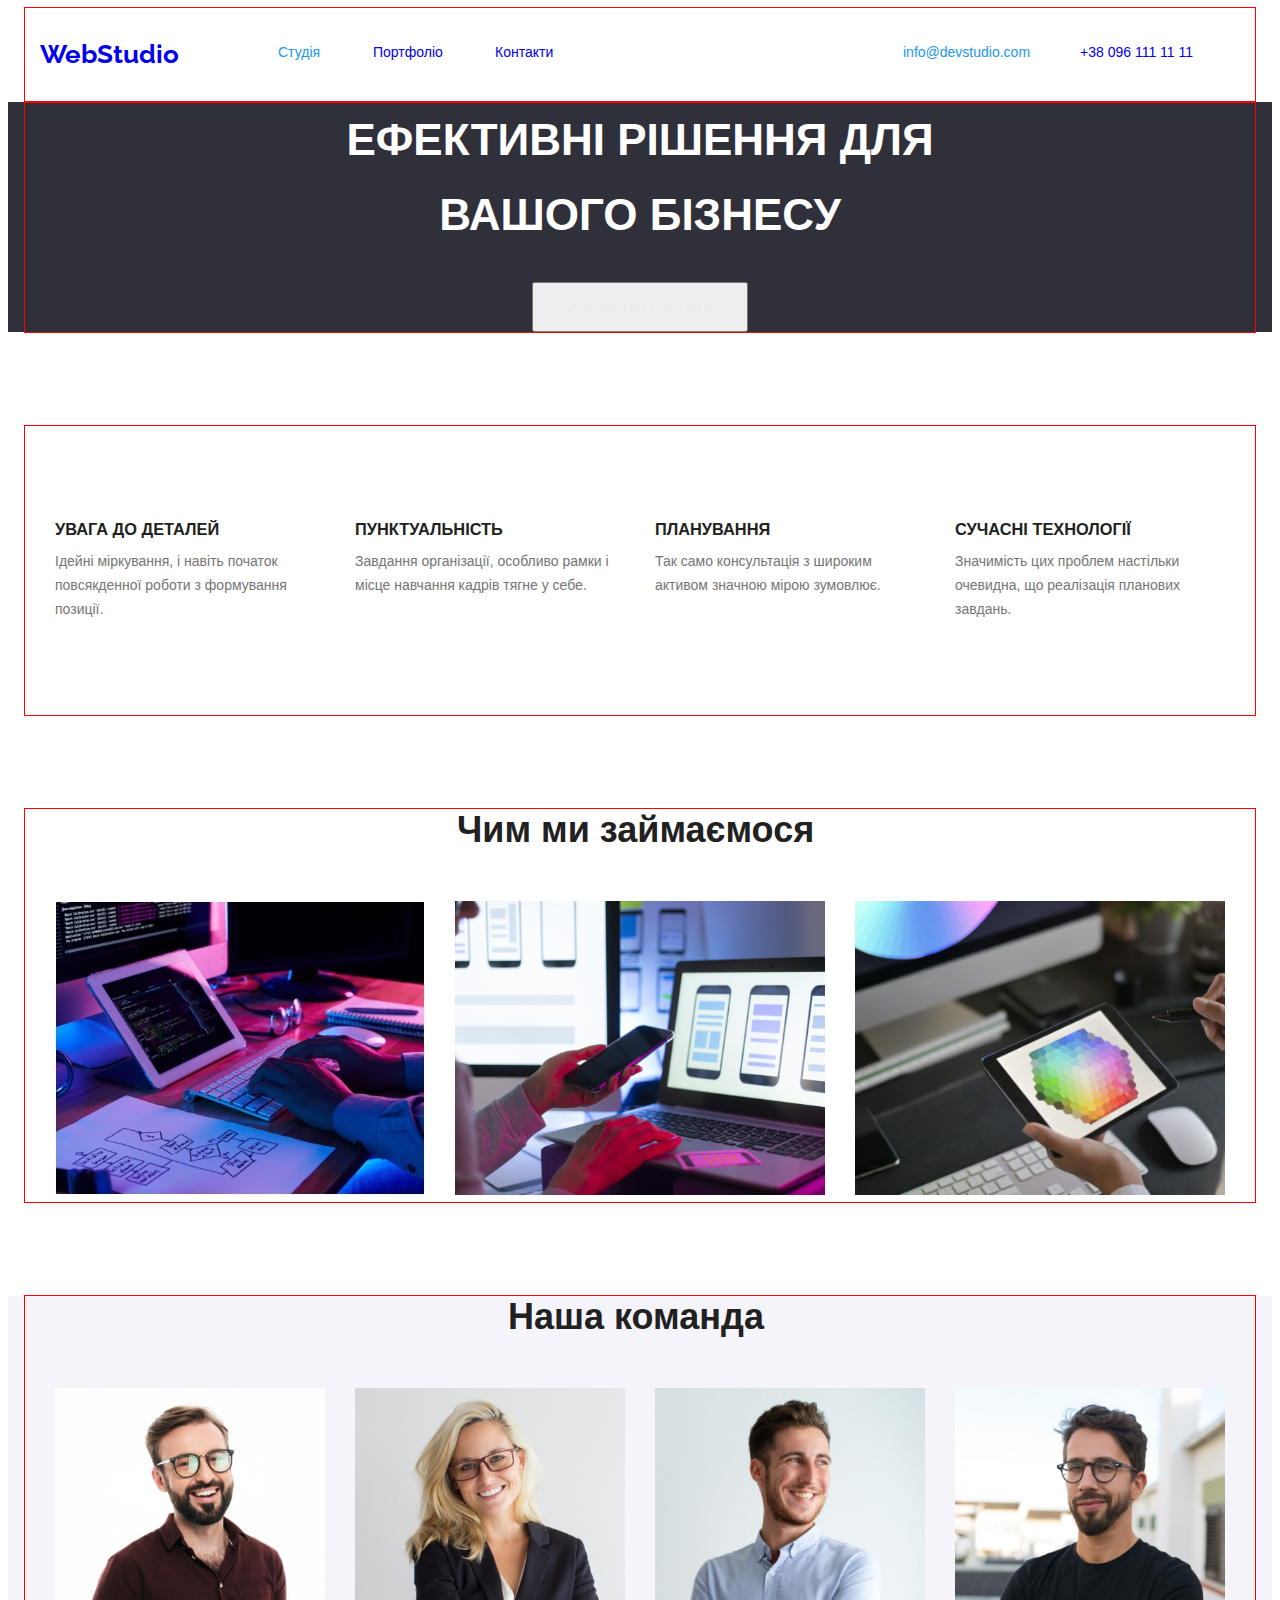
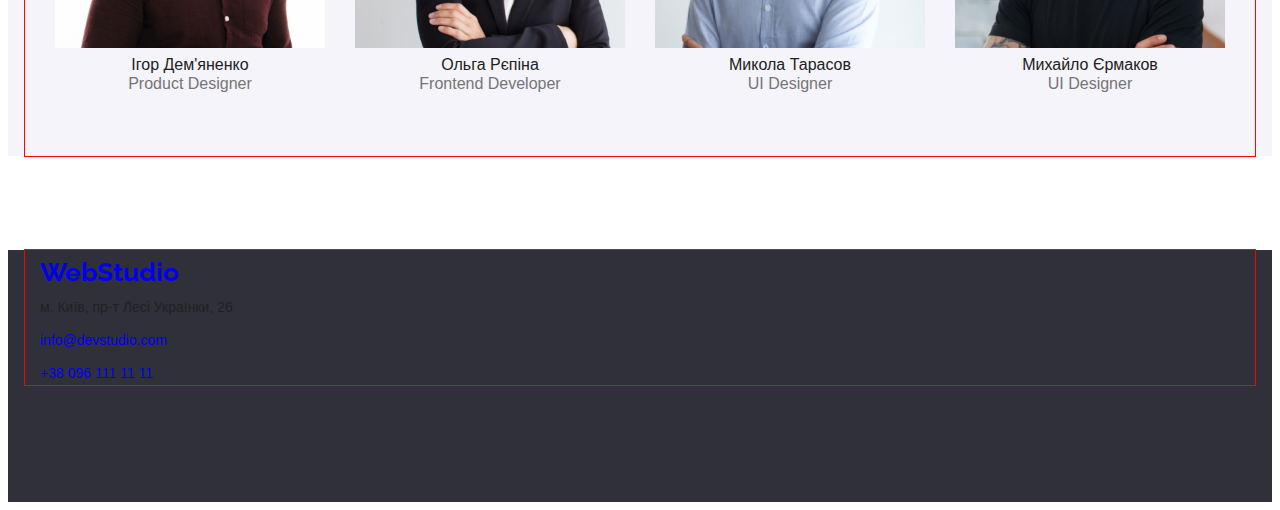
==== index.html @ d1367fdd "jhq" ====
<!DOCTYPE html>
<html lang="ua">
  <head>
    <meta charset="UTF-8" />
    <meta name="viewport" content="width=device-width, initial-scale=1.0" />
    <title>Наша студія MoGo</title>
    <link rel="preconnect" href="https://fonts.googleapis.com">
    <link rel="preconnect" href="https://fonts.gstatic.com" crossorigin>
    <link href="https://fonts.googleapis.com/css2?family=Raleway:wght@100&family=Ubuntu:wght@300&display=swap" rel="stylesheet">
    <link rel="stylesheet" href="./css/style.css">
    <link rel="stylesheet" href="./css/normalize.css">
  </head>
  <body>
    <header class="header">
      <div class="container header-flex">
      <a class="header-logo" href="./index.html"><p lang="en">WebStudio</p></a>
      <nav class="header-nav">
        <ul class="header-list">
          <li class="header-item">
            <a class="header-first-link" href="./index.html">Студія</a>
          </li>
          <li class="header-item">
            <a class="header-link" href="./portfolio.html">Портфоліо</a>
          </li>
          <li class="header-item">
            <a class="header-link" href="#">Контакти</a>
          </li>
        </ul>
      </nav>
      <ul class="header-contact">
        <li class="header-contact-item">
          <a class="header-contact-mail" href="mailto:info@devstudio.com">info@devstudio.com</a>
        </li>
        <li class="header-contact-item">
          <a class="header-contact-number" href="tel:+380961111111">+38 096 111 11 11</a>
        </li>
      </ul>
      </div>
    </header>
    <main class="main">
      <section class="hero">
      <div class="container hero-flex">
        <h1 class="hero-title">ЕФЕКТИВНІ РІШЕННЯ ДЛЯ ВАШОГО БІЗНЕСУ</h1>
        <button class="hero-button" type="button">Замовити послугу</button>
        </div>
      </section>
      <section class="information">
        <div class="container information-flex">
        <ul class="information-list">
          <li class="information-item">
            <h3 class="information-name">УВАГА ДО ДЕТАЛЕЙ</h3>
            <p class="information-main">
              Ідейні міркування, і навіть початок повсякденної роботи з
              формування позиції.
            </p>
          </li>
          <li class="information-item">
            <h3 class="information-name">ПУНКТУАЛЬНІСТЬ</h3>
            <p class="information-main">
              Завдання організації, особливо рамки і місце навчання кадрів тягне
              у себе.
            </p>
          </li>
          <li class="information-item">
            <h3 class="information-name">ПЛАНУВАННЯ</h3>
            <p class="information-main">
              Так само консультація з широким активом значною мірою зумовлює.
            </p>
          </li>
          <li class="information-item">
            <h3 class="information-name">СУЧАСНІ ТЕХНОЛОГІЇ</h3>
            <p class="information-main">
              Значимість цих проблем настільки очевидна, що реалізація планових
              завдань.
            </p>
          </li>
        </ul>
        </div>
      </section>
      <section class="work">
        <div class="container work-flex">
        <h2 class="work-name">Чим ми займаємося</h2>
        <ul class="work-list">
          <li class="work-item">
            <img class="work-img"
              src="./img/програмування.jpeg"
              alt="Програмування"
              width="370"
              height="294"
            />
          </li>
          <li class="work-item">
            <img class="work-img"
              src="./img/створення-сайтів.png"
              alt="Створення сайтів"
              width="370"
              height="294"
            />
          </li>
          <li class="work-item">
            <img class="work-img"
              src="./img/дизайн.png"
              alt="Створення дизайну"
              width="370"
              height="294"
            />
          </li>
        </ul>
        </div>
      </section>
      <section class="team">
        <div class="container team-flex">
        <h2 class="team-name">Наша команда</h2>
        <ul class="team-list">
          <li class="team-item">
            <figure class="team-figure">
              <img class="team-img"
                src="./img/Product-Designer.jpeg"
                alt="Ігор Дем'яненко Product Designer"
                width="270"
                height="260"
              />
              <figcaption class="team-caption">
                Ігор Дем'яненко
                <p class="team-job" lang="en">Product Designer</p>
              </figcaption>
            </figure>
          </li>
          <li class="team-item">
            <figure class="team-figure">
              <img class="team-img"
                src="./img/Frontend-Developer.jpeg"
                alt="Ольга Рєпіна Frontend Developer"
                width="270"
                height="260"
              />
              <figcaption class="team-caption">
                Ольга Рєпіна
                <p class="team-job" lang="en">Frontend Developer</p>
              </figcaption>
            </figure>
          </li>
          <li class="team-item">
            <figure class="team-figure">
              <img class="team-img"
                src="./img/Marketing.jpeg"
                alt="Микола Тарасов Marketing"
                width="270"
                height="260"
              />
              <figcaption class="team-caption">
                Микола Тарасов
                <p class="team-job" lang="en">UI Designer</p>
              </figcaption>
            </figure>
          </li>
          <li class="team-item">
            <figure class="team-figure">
              <img class="team-img"
                src="./img/UI Designer.jpeg"
                alt="Михайло Єрмаков UI Designer"
                width="270"
                height="260"
              />
              <figcaption class="team-caption">
                Михайло Єрмаков
                <p class="team-job" lang="en">UI Designer</p>
              </figcaption>
            </figure>
          </li>
        </ul>
        </div>
      </section>
    </main>
    <footer class="footer">
      <div class="container footer-flex">
      <a class="footer-logo" href="./index.html">WebStudio</a>
      <ul class="footer-list">
        <li class="footer-item">
          <p class="footer-addres">м. Київ, пр-т Лесі Українки, 26</p>
        </li>
        <li class="footer-item">
          <a class="footer-contact" href="mailto:info@devstudio.com">info@devstudio.com</a>
        </li>
        <li class="footer-item">
          <a class="footer-contact" href="tel:+380961111111">+38 096 111 11 11</a>
        </li>
      </ul>
      </div>
    </footer>
  </body>
</html>
---- css/style.css ----
:root {
  --logo-color: #2196f3;
  --third-text-color: #757575;
  --second-text-color: #ececec;
  --main-text-color: #212121;
  --team-background-color: #f5f4fa;
  --second-background-color: #2f303a;
  --main-background-color: #ffffff;
}

.container {
  width: 1230px;
  padding-left: 15px;
  padding-right: 15px;
  margin-left: auto;
  margin-right: auto;
  outline: 1px solid red;
}

body {
  color: var(--main-text-color);
  font-family: "Roboto", sans-serif;
  font-size: 14px;
  font-weight: 400;
  line-height: calc(24 / 14);
}

/* HEADER */

.header {
  background-color: var(--main-background-color);
}

.header-portfolio {
  margin-bottom: 94px;
}

.header-flex {
  display: flex;
}

.header-logo,
.footer-logo {
  font-family: "Raleway", sans-serif;
  font-size: 26px;
  font-weight: 700;
  line-height: (calc(31 / 26));
}

span {
  color: var(--button-color);
}

.header-logo {
  margin-top: 24px;
  margin-bottom: 25px;
  /* margin-left: 215px; */
  margin-right: 93px;
  width: 145px;
}

.header-nav {
  font-weight: 500;
  line-height: (calc(16 / 14));
}

.header-list {
  display: flex;
  flex-wrap: wrap;
  margin-top: 32px;
  margin-bottom: 32px;
}

.header-item {
  width: 44px;
  margin-right: 51px;
}

.header-item:nth-child(2) {
  width: 72px;
  margin-right: 50px;
}

.header-item:nth-child(3) {
  width: 64px;
  margin-right: 344px;
}

.header-first-link,
.header-second-link {
  color: var(--logo-color);
  font-weight: 500;
  line-height: (calc(16 / 14));
}

.header-contact {
  color: var(--third-text-color);
  font-weight: 500;
  line-height: (calc(16 / 14));
  display: flex;
  flex-wrap: wrap;
  margin-top: 32px;
  margin-bottom: 32px;
}

.header-contact-mail {
  color: var(--logo-color);
  font-weight: 500;
  line-height: 16px;
  margin-right: 50px;
}

/* HERO */

.hero {
  margin-bottom: 94px;
  text-align: center;
  background-color: var(--second-background-color);
}

.hero-title {
  font-size: 44px;
  font-weight: 900;
  line-height: (calc(60 / 44));
  margin-bottom: 30px;
  width: 696px;
  margin-left: auto;
  margin-right: auto;
  color: var(--main-background-color);
}

.hero-button {
  color: var(--second-text-color);
  font-size: 16px;
  font-weight: 700;
  line-height: calc(30 / 16);
  width: 216px;
  height: 50px;
}

/* INFORMATION */

.information, .work {
  background-color: var(--main-background-color);
}

.information-name {
  color: var(--main-text-color);
  font-weight: 700;
  line-height: calc(16 / 14);
  margin-bottom: 10px;
}

.information-list {
  display: flex;
  margin-left: auto;
  margin-right: auto;
  margin-bottom: 94px;
  justify-content: center;
}

.information-item {
  width: 270px;
  margin-top: 94px;
  margin-bottom: 94px;
}

.information-item:not(:last-child) {
  margin-right: 30px;
}

.information-main {
  color: var(--third-text-color);
  
}

/* WORK */

.work {
  margin-bottom: 94px;
}
.work-name,
.team-name {
  color: var(--main-text-color);
  font-size: 36px;
  font-weight: 700;
  line-height: calc(42 / 36);
  /* margin-bottom: 50px; */
}

.work-name {
  width: 366px;
  margin-left: auto;
  margin-right: auto;
  margin-bottom: 50px;
}

.work-list {
  display: flex;
  margin-left: auto;
  margin-right: auto;
  margin-bottom: 94px;
  justify-content: center;
}

.work-item:not(:last-child) {
  margin-right: 30px;
}

/* TEAM */

.team {
  margin-bottom: 60px;
  background-color: var(--team-background-color);
}

.team-name {
  margin-bottom: 50px;
  margin-left: auto;
  margin-right: auto;
  width: 264px;
}
.team-list {
  display: flex;
  flex-wrap: wrap;
  margin-bottom: 94px;
  margin-left: auto;
  margin-right: auto;
  justify-content: center;
}

.team-item {
  width: 270px;
  height: 368px;
}

.team-item:not(:last-child) {
  margin-right: 30px;
}

.team-figure {
  text-align: center;
}

.team-caption {
  color: var(--main-text-color);
  font-size: 16px;
  font-weight: 500;
  line-height: calc(19 / 16);
}

.team-job {
  color: var(--third-text-color);
  font-size: 16px;
  font-weight: 400;
  line-height: calc(19 / 16);
}

/* FOOTER */

.footer {
  width:100%;
  height: 252px;
  background-color: var(--second-background-color);
}

.footer-logo {
  margin-top: 60px;
  /* margin-right: 1240px;
  margin-left: 215px; */
  margin-bottom: 20px;
}

.footer-item {
  margin-bottom: 9px;
}

.footer-item:last-child {
  margin-bottom: 60px;
}

/* SORTING */

.sorting-list {
  display: flex;
  flex-wrap: wrap;
  margin-bottom: 34px;
  margin-left: 297px;
  margin-right: 298px;
}

.sorting-item:not(:last-child) {
  margin-right: 8px;
}

.first-button {
  color: var(--main-background-color);
  font-size: 16px;
  font-weight: 500;
  line-height: calc(26 / 16);
}
.sorting-button {
  font-size: 16px;
  font-weight: 500;
  line-height: calc(26 / 16);
}

/* PROJECTS */

.projects {
  margin-bottom: 94px;
}

.projects-list {
  display: flex;
  flex-wrap: wrap;
}

.projects-item {
  margin-bottom: 30px;
}

.projects-item:not(:nth-child(3n)) {
  margin-right: 30px;
}

.projects-name {
  font-size: 18px;
  font-weight: 700;
  line-height: calc(36 / 18);
}

.projects-caption {
  color: var(--third-text-color);
  font-size: 16px;
  line-height: calc(30 / 16);
}
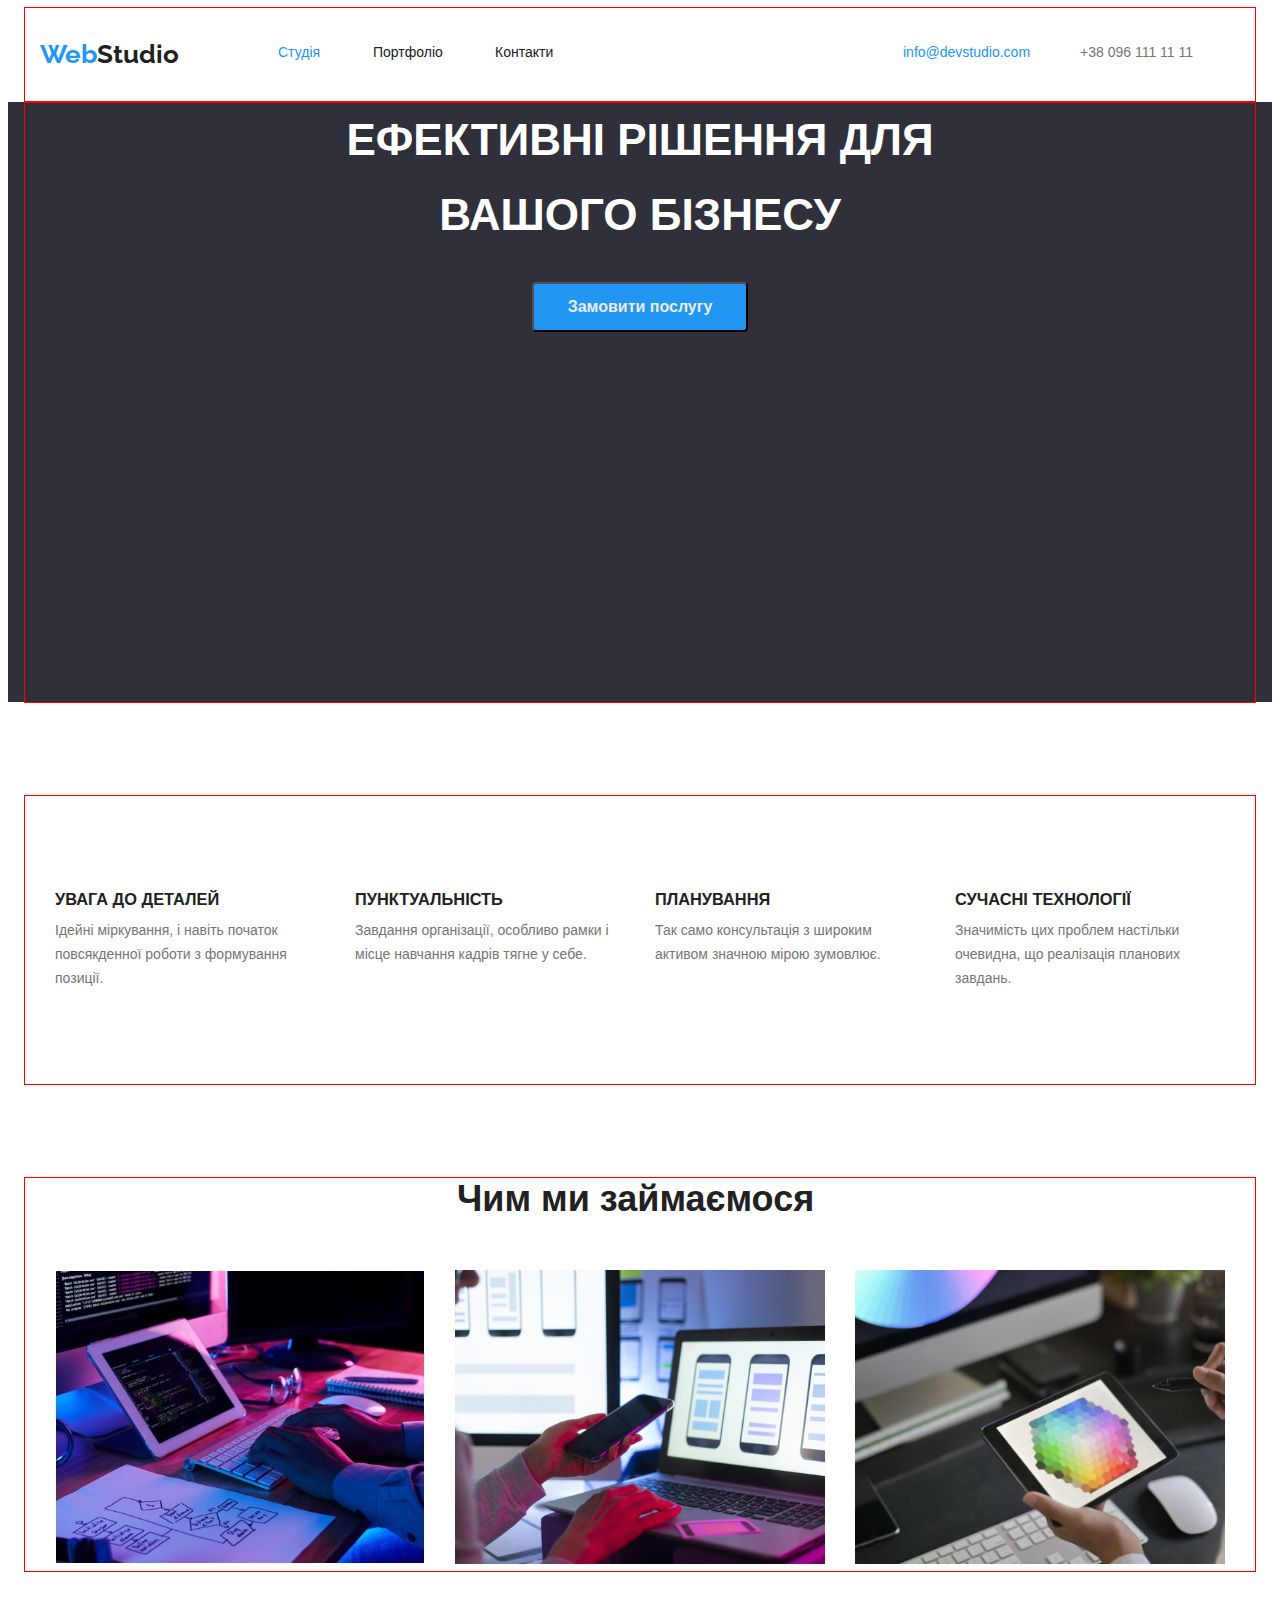
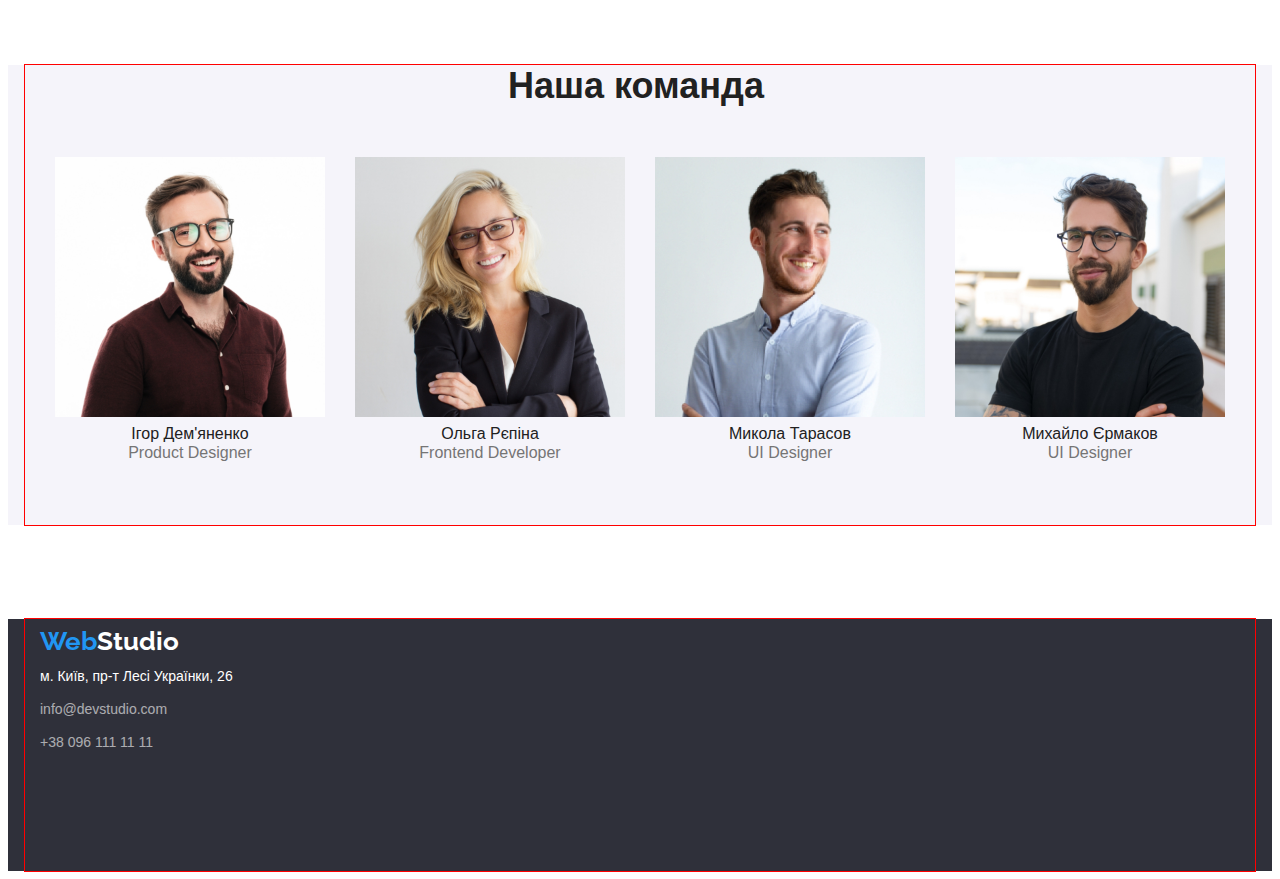
==== commit e0f75d63: "gkhcm" ====
--- a/index.html
+++ b/index.html
@@ -13,7 +13,7 @@
   <body>
     <header class="header">
       <div class="container header-flex">
-      <a class="header-logo" href="./index.html"><p lang="en">WebStudio</p></a>
+      <a class="header-logo" href="./index.html"><p lang="en"><span class="logo-start">Web</span><span class="logo-end">Studio</span></p></a>
       <nav class="header-nav">
         <ul class="header-list">
           <li class="header-item">
@@ -174,7 +174,7 @@
     </main>
     <footer class="footer">
       <div class="container footer-flex">
-      <a class="footer-logo" href="./index.html">WebStudio</a>
+      <a class="footer-logo" href="./index.html"><p lang="en"><span class="logo-start">Web</span><span class="footer-logo-end">Studio</span></p></a>
       <ul class="footer-list">
         <li class="footer-item">
           <p class="footer-addres">м. Київ, пр-т Лесі Українки, 26</p>
--- a/css/style.css
+++ b/css/style.css
@@ -47,14 +47,21 @@
   line-height: (calc(31 / 26));
 }
 
-span {
-  color: var(--button-color);
+  .logo-start {
+  color: var(--logo-color);
+}
+
+.logo-end {
+  color: var(--main-text-color);
+}
+
+.footer-logo-end {
+  color: var(--main-background-color);
 }
 
 .header-logo {
   margin-top: 24px;
   margin-bottom: 25px;
-  /* margin-left: 215px; */
   margin-right: 93px;
   width: 145px;
 }
@@ -86,6 +93,10 @@
   margin-right: 344px;
 }
 
+.header-link {
+  color: var(--main-text-color);
+}
+
 .header-first-link,
 .header-second-link {
   color: var(--logo-color);
@@ -94,7 +105,6 @@
 }
 
 .header-contact {
-  color: var(--third-text-color);
   font-weight: 500;
   line-height: (calc(16 / 14));
   display: flex;
@@ -110,12 +120,27 @@
   margin-right: 50px;
 }
 
+.header-contact-number {
+  color: var(--third-text-color);
+}
+
+/* MAIN */
+
+.main-portfolio {
+  margin-bottom: 94px;
+}
+
 /* HERO */
 
 .hero {
   margin-bottom: 94px;
+  height: 600px;
   text-align: center;
   background-color: var(--second-background-color);
+}
+
+.hero-flex {
+  height: 100%;
 }
 
 .hero-title {
@@ -136,6 +161,9 @@
   line-height: calc(30 / 16);
   width: 216px;
   height: 50px;
+  border-radius: 4px; 
+  cursor: pointer;
+  background: var(--logo-color);
 }
 
 /* INFORMATION */
@@ -264,15 +292,23 @@
   background-color: var(--second-background-color);
 }
 
+.footer-flex {
+  height: 100%;
+}
+
 .footer-logo {
   margin-top: 60px;
-  /* margin-right: 1240px;
-  margin-left: 215px; */
   margin-bottom: 20px;
 }
 
 .footer-item {
   margin-bottom: 9px;
+  color: var(--main-background-color);
+}
+
+.footer-contact {
+  color: var(--main-background-color);
+  opacity: 60%;
 }
 
 .footer-item:last-child {
@@ -285,24 +321,30 @@
   display: flex;
   flex-wrap: wrap;
   margin-bottom: 34px;
-  margin-left: 297px;
-  margin-right: 298px;
+  justify-content: center;
 }
 
 .sorting-item:not(:last-child) {
   margin-right: 8px;
 }
 
+.sorting-button {
+  font-size: 16px;
+  font-weight: 500;
+  line-height: calc(26 / 16);
+  background: var(--team-background-color);
+  cursor: pointer;
+  border-radius: 4px;
+}
+
 .first-button {
   color: var(--main-background-color);
+  background: var(--logo-color);
   font-size: 16px;
   font-weight: 500;
   line-height: calc(26 / 16);
-}
-.sorting-button {
-  font-size: 16px;
-  font-weight: 500;
-  line-height: calc(26 / 16);
+    cursor: pointer;
+  border-radius: 4px;
 }
 
 /* PROJECTS */
@@ -314,6 +356,7 @@
 .projects-list {
   display: flex;
   flex-wrap: wrap;
+  justify-content: center;
 }
 
 .projects-item {
@@ -328,6 +371,7 @@
   font-size: 18px;
   font-weight: 700;
   line-height: calc(36 / 18);
+  color: var(--main-text-color);
 }
 
 .projects-caption {
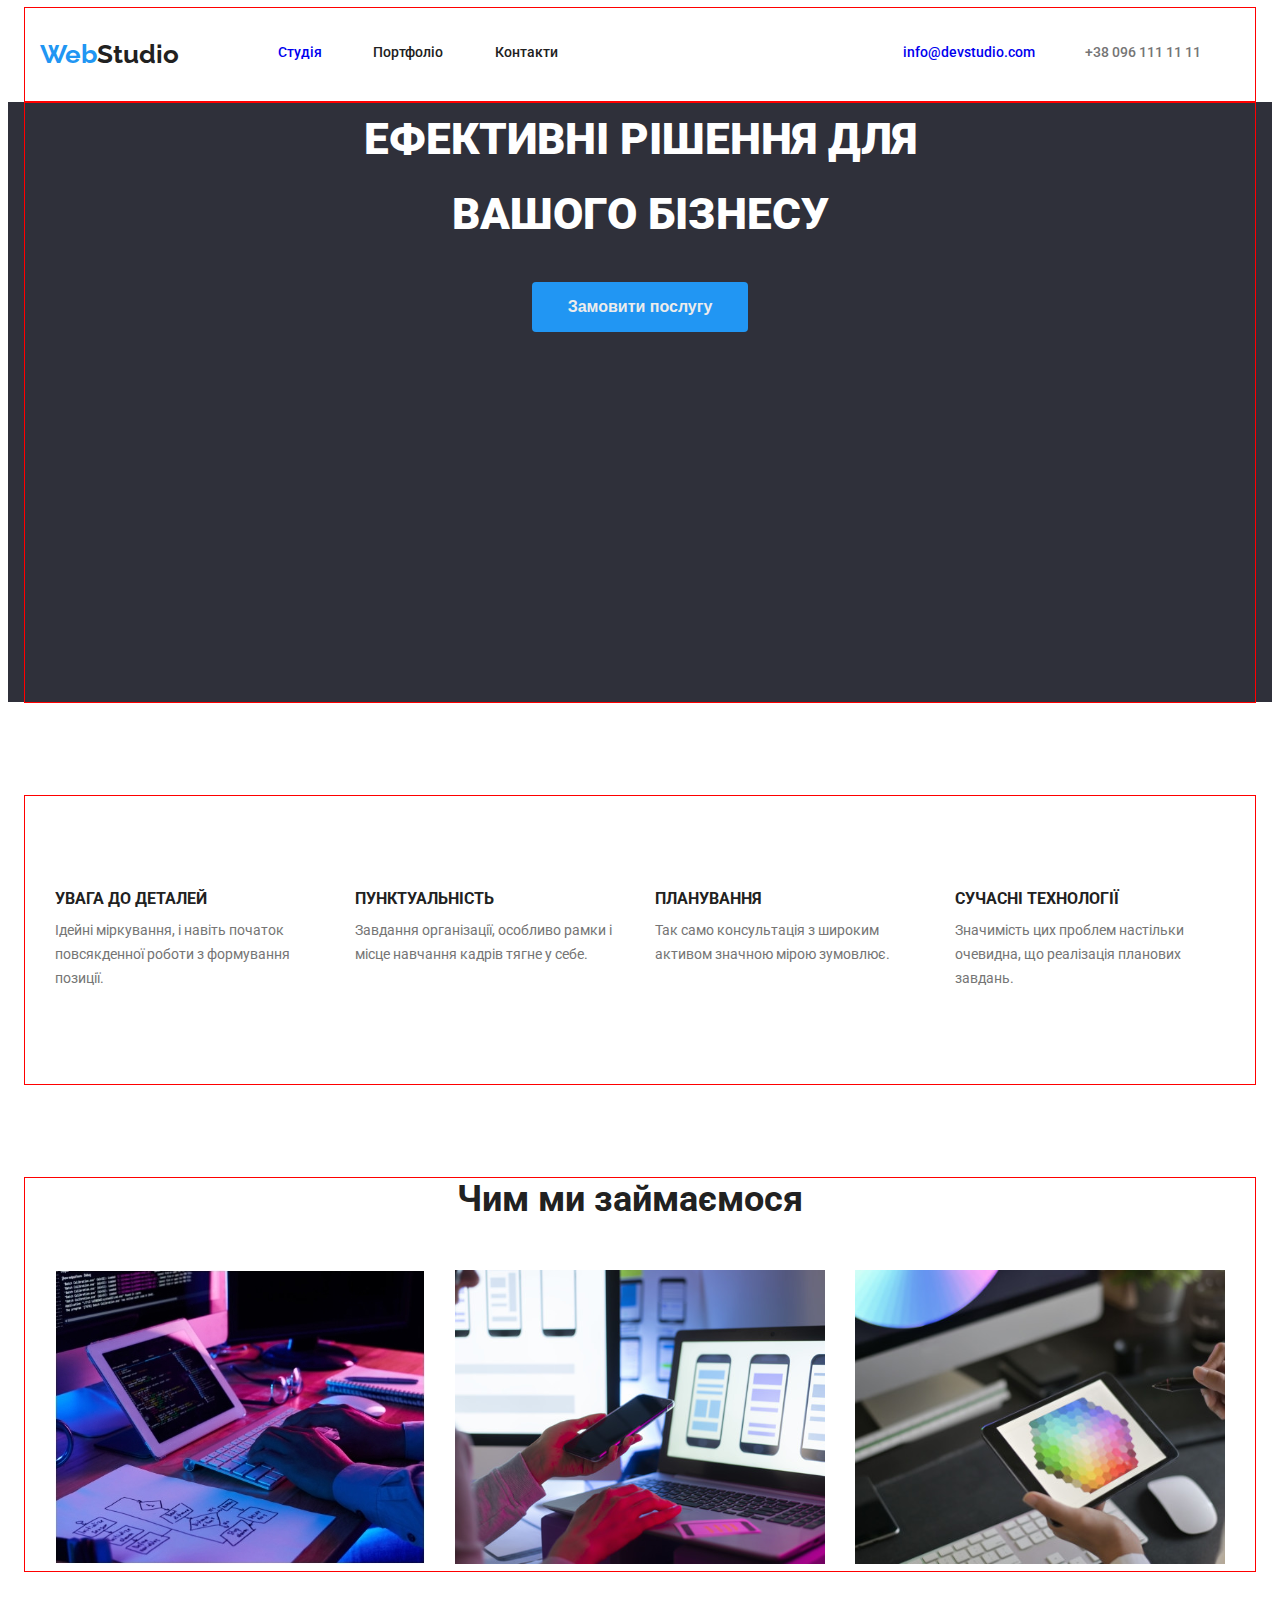
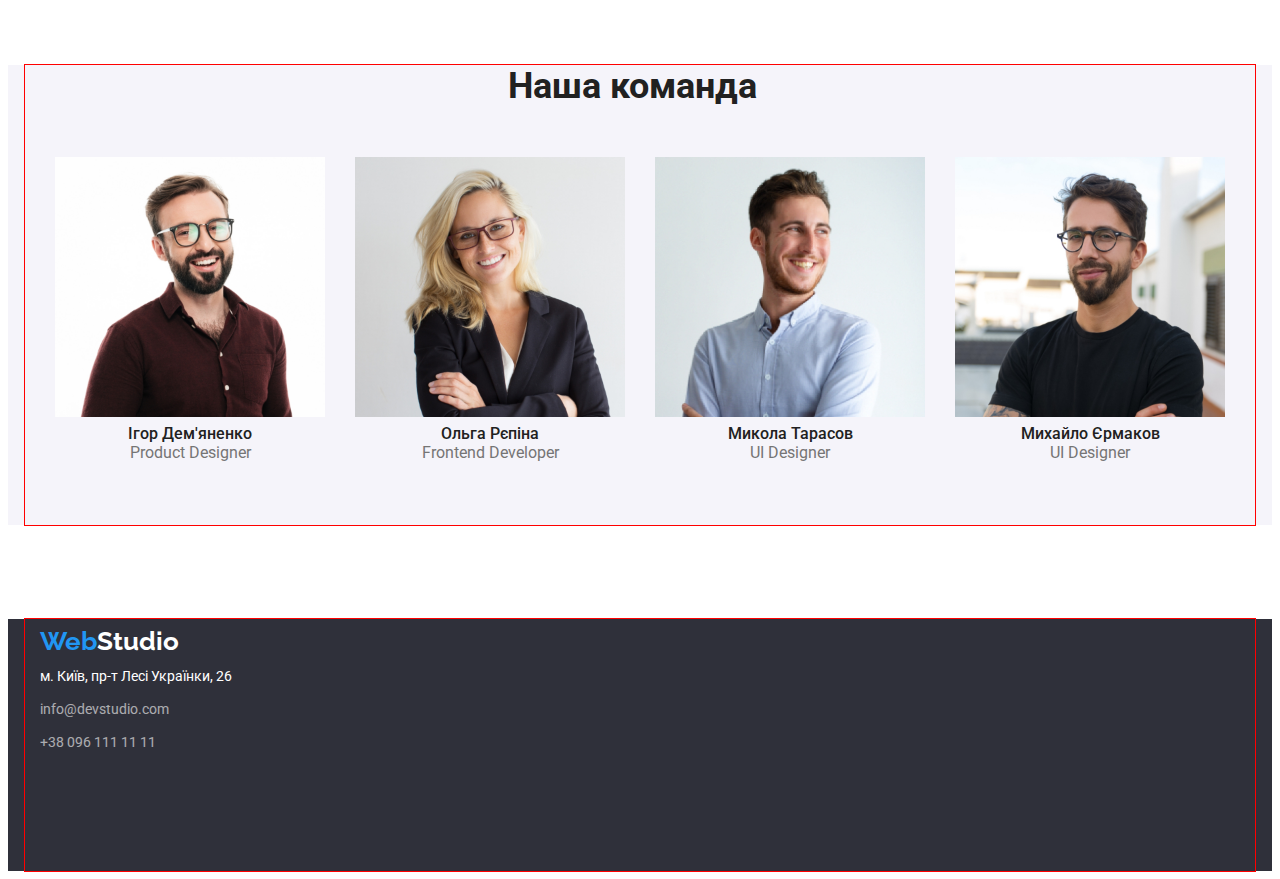
==== commit cea234de: "idgjd" ====
--- a/index.html
+++ b/index.html
@@ -4,188 +4,216 @@
     <meta charset="UTF-8" />
     <meta name="viewport" content="width=device-width, initial-scale=1.0" />
     <title>Наша студія MoGo</title>
-    <link rel="preconnect" href="https://fonts.googleapis.com">
-    <link rel="preconnect" href="https://fonts.gstatic.com" crossorigin>
-    <link href="https://fonts.googleapis.com/css2?family=Raleway:wght@100&family=Ubuntu:wght@300&display=swap" rel="stylesheet">
-    <link rel="stylesheet" href="./css/style.css">
-    <link rel="stylesheet" href="./css/normalize.css">
+    <link rel="preconnect" href="https://fonts.googleapis.com" />
+    <link rel="preconnect" href="https://fonts.gstatic.com" crossorigin />
+    <link
+      href="https://fonts.googleapis.com/css2?family=Raleway:ital,wght@0,100..900;1,100..900&family=Roboto&display=swap"
+      rel="stylesheet"
+    />
+    <link rel="stylesheet" href="./css/style.css" />
+    <link rel="stylesheet" href="./css/normalize.css" />
   </head>
   <body>
     <header class="header">
       <div class="container header-flex">
-      <a class="header-logo" href="./index.html"><p lang="en"><span class="logo-start">Web</span><span class="logo-end">Studio</span></p></a>
-      <nav class="header-nav">
-        <ul class="header-list">
-          <li class="header-item">
-            <a class="header-first-link" href="./index.html">Студія</a>
-          </li>
-          <li class="header-item">
-            <a class="header-link" href="./portfolio.html">Портфоліо</a>
-          </li>
-          <li class="header-item">
-            <a class="header-link" href="#">Контакти</a>
+        <a class="header-logo" href="./index.html"
+          ><p lang="en">
+            <span class="logo-start">Web</span
+            ><span class="logo-end">Studio</span>
+          </p></a
+        >
+        <nav class="header-nav">
+          <ul class="header-list">
+            <li class="header-item">
+              <a class="header-first-link" href="./index.html">Студія</a>
+            </li>
+            <li class="header-item">
+              <a class="header-link header-hover-item" href="./portfolio.html">Портфоліо</a>
+            </li>
+            <li class="header-item">
+              <a class="header-link header-hover-item" href="#">Контакти</a>
+            </li>
+          </ul>
+        </nav>
+        <ul class="header-contact">
+          <li class="header-contact-item">
+            <a class="header-contact-mail header-hover-item" href="mailto:info@devstudio.com"
+              >info@devstudio.com</a
+            >
+          </li>
+          <li class="header-contact-item">
+            <a class="header-contact-number header-hover-item" href="tel:+380961111111"
+              >+38 096 111 11 11</a
+            >
           </li>
         </ul>
-      </nav>
-      <ul class="header-contact">
-        <li class="header-contact-item">
-          <a class="header-contact-mail" href="mailto:info@devstudio.com">info@devstudio.com</a>
-        </li>
-        <li class="header-contact-item">
-          <a class="header-contact-number" href="tel:+380961111111">+38 096 111 11 11</a>
-        </li>
-      </ul>
       </div>
     </header>
     <main class="main">
       <section class="hero">
-      <div class="container hero-flex">
-        <h1 class="hero-title">ЕФЕКТИВНІ РІШЕННЯ ДЛЯ ВАШОГО БІЗНЕСУ</h1>
-        <button class="hero-button" type="button">Замовити послугу</button>
+        <div class="container hero-flex">
+          <h1 class="hero-title">ЕФЕКТИВНІ РІШЕННЯ ДЛЯ ВАШОГО БІЗНЕСУ</h1>
+          <button class="hero-button" type="button">Замовити послугу</button>
         </div>
       </section>
       <section class="information">
         <div class="container information-flex">
-        <ul class="information-list">
-          <li class="information-item">
-            <h3 class="information-name">УВАГА ДО ДЕТАЛЕЙ</h3>
-            <p class="information-main">
-              Ідейні міркування, і навіть початок повсякденної роботи з
-              формування позиції.
-            </p>
-          </li>
-          <li class="information-item">
-            <h3 class="information-name">ПУНКТУАЛЬНІСТЬ</h3>
-            <p class="information-main">
-              Завдання організації, особливо рамки і місце навчання кадрів тягне
-              у себе.
-            </p>
-          </li>
-          <li class="information-item">
-            <h3 class="information-name">ПЛАНУВАННЯ</h3>
-            <p class="information-main">
-              Так само консультація з широким активом значною мірою зумовлює.
-            </p>
-          </li>
-          <li class="information-item">
-            <h3 class="information-name">СУЧАСНІ ТЕХНОЛОГІЇ</h3>
-            <p class="information-main">
-              Значимість цих проблем настільки очевидна, що реалізація планових
-              завдань.
-            </p>
-          </li>
-        </ul>
+          <ul class="information-list">
+            <li class="information-item">
+              <h3 class="information-name">УВАГА ДО ДЕТАЛЕЙ</h3>
+              <p class="information-main">
+                Ідейні міркування, і навіть початок повсякденної роботи з
+                формування позиції.
+              </p>
+            </li>
+            <li class="information-item">
+              <h3 class="information-name">ПУНКТУАЛЬНІСТЬ</h3>
+              <p class="information-main">
+                Завдання організації, особливо рамки і місце навчання кадрів
+                тягне у себе.
+              </p>
+            </li>
+            <li class="information-item">
+              <h3 class="information-name">ПЛАНУВАННЯ</h3>
+              <p class="information-main">
+                Так само консультація з широким активом значною мірою зумовлює.
+              </p>
+            </li>
+            <li class="information-item">
+              <h3 class="information-name">СУЧАСНІ ТЕХНОЛОГІЇ</h3>
+              <p class="information-main">
+                Значимість цих проблем настільки очевидна, що реалізація
+                планових завдань.
+              </p>
+            </li>
+          </ul>
         </div>
       </section>
       <section class="work">
         <div class="container work-flex">
-        <h2 class="work-name">Чим ми займаємося</h2>
-        <ul class="work-list">
-          <li class="work-item">
-            <img class="work-img"
-              src="./img/програмування.jpeg"
-              alt="Програмування"
-              width="370"
-              height="294"
-            />
-          </li>
-          <li class="work-item">
-            <img class="work-img"
-              src="./img/створення-сайтів.png"
-              alt="Створення сайтів"
-              width="370"
-              height="294"
-            />
-          </li>
-          <li class="work-item">
-            <img class="work-img"
-              src="./img/дизайн.png"
-              alt="Створення дизайну"
-              width="370"
-              height="294"
-            />
-          </li>
-        </ul>
+          <h2 class="work-name">Чим ми займаємося</h2>
+          <ul class="work-list">
+            <li class="work-item">
+              <img
+                class="work-img"
+                src="./img/програмування.jpeg"
+                alt="Програмування"
+                width="370"
+                height="294"
+              />
+            </li>
+            <li class="work-item">
+              <img
+                class="work-img"
+                src="./img/створення-сайтів.png"
+                alt="Створення сайтів"
+                width="370"
+                height="294"
+              />
+            </li>
+            <li class="work-item">
+              <img
+                class="work-img"
+                src="./img/дизайн.png"
+                alt="Створення дизайну"
+                width="370"
+                height="294"
+              />
+            </li>
+          </ul>
         </div>
       </section>
       <section class="team">
         <div class="container team-flex">
-        <h2 class="team-name">Наша команда</h2>
-        <ul class="team-list">
-          <li class="team-item">
-            <figure class="team-figure">
-              <img class="team-img"
-                src="./img/Product-Designer.jpeg"
-                alt="Ігор Дем'яненко Product Designer"
-                width="270"
-                height="260"
-              />
-              <figcaption class="team-caption">
-                Ігор Дем'яненко
-                <p class="team-job" lang="en">Product Designer</p>
-              </figcaption>
-            </figure>
-          </li>
-          <li class="team-item">
-            <figure class="team-figure">
-              <img class="team-img"
-                src="./img/Frontend-Developer.jpeg"
-                alt="Ольга Рєпіна Frontend Developer"
-                width="270"
-                height="260"
-              />
-              <figcaption class="team-caption">
-                Ольга Рєпіна
-                <p class="team-job" lang="en">Frontend Developer</p>
-              </figcaption>
-            </figure>
-          </li>
-          <li class="team-item">
-            <figure class="team-figure">
-              <img class="team-img"
-                src="./img/Marketing.jpeg"
-                alt="Микола Тарасов Marketing"
-                width="270"
-                height="260"
-              />
-              <figcaption class="team-caption">
-                Микола Тарасов
-                <p class="team-job" lang="en">UI Designer</p>
-              </figcaption>
-            </figure>
-          </li>
-          <li class="team-item">
-            <figure class="team-figure">
-              <img class="team-img"
-                src="./img/UI Designer.jpeg"
-                alt="Михайло Єрмаков UI Designer"
-                width="270"
-                height="260"
-              />
-              <figcaption class="team-caption">
-                Михайло Єрмаков
-                <p class="team-job" lang="en">UI Designer</p>
-              </figcaption>
-            </figure>
-          </li>
-        </ul>
+          <h2 class="team-name">Наша команда</h2>
+          <ul class="team-list">
+            <li class="team-item">
+              <figure class="team-figure">
+                <img
+                  class="team-img"
+                  src="./img/Product-Designer.jpeg"
+                  alt="Ігор Дем'яненко Product Designer"
+                  width="270"
+                  height="260"
+                />
+                <figcaption class="team-caption">
+                  Ігор Дем'яненко
+                  <p class="team-job" lang="en">Product Designer</p>
+                </figcaption>
+              </figure>
+            </li>
+            <li class="team-item">
+              <figure class="team-figure">
+                <img
+                  class="team-img"
+                  src="./img/Frontend-Developer.jpeg"
+                  alt="Ольга Рєпіна Frontend Developer"
+                  width="270"
+                  height="260"
+                />
+                <figcaption class="team-caption">
+                  Ольга Рєпіна
+                  <p class="team-job" lang="en">Frontend Developer</p>
+                </figcaption>
+              </figure>
+            </li>
+            <li class="team-item">
+              <figure class="team-figure">
+                <img
+                  class="team-img"
+                  src="./img/Marketing.jpeg"
+                  alt="Микола Тарасов Marketing"
+                  width="270"
+                  height="260"
+                />
+                <figcaption class="team-caption">
+                  Микола Тарасов
+                  <p class="team-job" lang="en">UI Designer</p>
+                </figcaption>
+              </figure>
+            </li>
+            <li class="team-item">
+              <figure class="team-figure">
+                <img
+                  class="team-img"
+                  src="./img/UI Designer.jpeg"
+                  alt="Михайло Єрмаков UI Designer"
+                  width="270"
+                  height="260"
+                />
+                <figcaption class="team-caption">
+                  Михайло Єрмаков
+                  <p class="team-job" lang="en">UI Designer</p>
+                </figcaption>
+              </figure>
+            </li>
+          </ul>
         </div>
       </section>
     </main>
     <footer class="footer">
       <div class="container footer-flex">
-      <a class="footer-logo" href="./index.html"><p lang="en"><span class="logo-start">Web</span><span class="footer-logo-end">Studio</span></p></a>
-      <ul class="footer-list">
-        <li class="footer-item">
-          <p class="footer-addres">м. Київ, пр-т Лесі Українки, 26</p>
-        </li>
-        <li class="footer-item">
-          <a class="footer-contact" href="mailto:info@devstudio.com">info@devstudio.com</a>
-        </li>
-        <li class="footer-item">
-          <a class="footer-contact" href="tel:+380961111111">+38 096 111 11 11</a>
-        </li>
-      </ul>
+        <a class="footer-logo" href="./index.html"
+          ><p lang="en">
+            <span class="logo-start">Web</span
+            ><span class="footer-logo-end">Studio</span>
+          </p></a
+        >
+        <ul class="footer-list">
+          <li class="footer-item">
+            <p class="footer-addres">м. Київ, пр-т Лесі Українки, 26</p>
+          </li>
+          <li class="footer-item">
+            <a class="footer-contact" href="mailto:info@devstudio.com"
+              >info@devstudio.com</a
+            >
+          </li>
+          <li class="footer-item">
+            <a class="footer-contact" href="tel:+380961111111"
+              >+38 096 111 11 11</a
+            >
+          </li>
+        </ul>
       </div>
     </footer>
   </body>
--- a/css/style.css
+++ b/css/style.css
@@ -47,7 +47,7 @@
   line-height: (calc(31 / 26));
 }
 
-  .logo-start {
+.logo-start {
   color: var(--logo-color);
 }
 
@@ -93,14 +93,16 @@
   margin-right: 344px;
 }
 
+.header-hover-item:is(:focus, :hover){
+  color: var(--logo-color);
+}
+
 .header-link {
   color: var(--main-text-color);
 }
 
 .header-first-link,
 .header-second-link {
-  color: var(--logo-color);
-  font-weight: 500;
   line-height: (calc(16 / 14));
 }
 
@@ -114,8 +116,6 @@
 }
 
 .header-contact-mail {
-  color: var(--logo-color);
-  font-weight: 500;
   line-height: 16px;
   margin-right: 50px;
 }
@@ -161,14 +161,15 @@
   line-height: calc(30 / 16);
   width: 216px;
   height: 50px;
-  border-radius: 4px; 
+  border-radius: 4px;
   cursor: pointer;
   background: var(--logo-color);
 }
 
 /* INFORMATION */
 
-.information, .work {
+.information,
+.work {
   background-color: var(--main-background-color);
 }
 
@@ -199,7 +200,6 @@
 
 .information-main {
   color: var(--third-text-color);
-  
 }
 
 /* WORK */
@@ -287,7 +287,7 @@
 /* FOOTER */
 
 .footer {
-  width:100%;
+  width: 100%;
   height: 252px;
   background-color: var(--second-background-color);
 }
@@ -337,14 +337,9 @@
   border-radius: 4px;
 }
 
-.first-button {
+.sorting-button:is(:focus, :hover) {
   color: var(--main-background-color);
   background: var(--logo-color);
-  font-size: 16px;
-  font-weight: 500;
-  line-height: calc(26 / 16);
-    cursor: pointer;
-  border-radius: 4px;
 }
 
 /* PROJECTS */
@@ -378,4 +373,4 @@
   color: var(--third-text-color);
   font-size: 16px;
   line-height: calc(30 / 16);
-}+}
